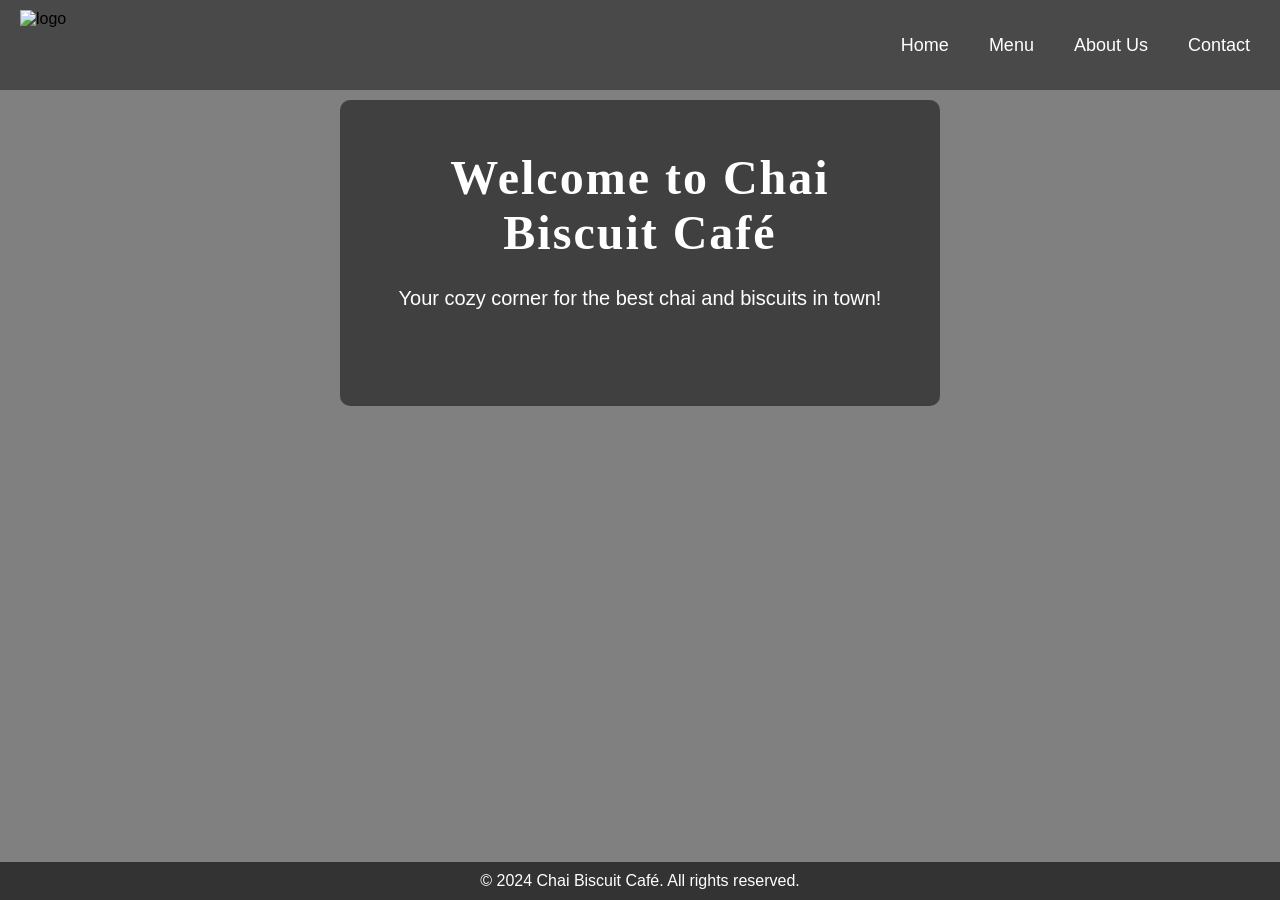
==== index.html @ f72990af "Add files via upload" ====
<!DOCTYPE html>
<html lang="en">
<head>
    <meta charset="UTF-8">
    <meta name="viewport" content="width=device-width, initial-scale=1.0">
    <title>Chai Biscuit Café</title>
    <link rel="stylesheet" href="style.css">

</head>
<body>
    <header>
        <nav>
            <img src="images/Logo-removebg-preview.png" alt="logo" class="logo">
            <ul>
                <li><a href="index.html">Home</a></li>
                <li><a href="menu.html">Menu</a></li>
                <li><a href="about.html">About Us</a></li>
                <li><a href="contact.html">Contact</a></li>
            </ul>
        </nav>
    </header>
    
    <section id="home">
        <h1>Welcome to Chai Biscuit Café</h1>
        <p>Your cozy corner for the best chai and biscuits in town!</p>
    </section>

    <footer>
        <p>&copy; 2024 Chai Biscuit Café. All rights reserved.</p>
    </footer>
</body>
</html>
---- style.css ----
* {
    margin: 0;
    padding: 0;
    box-sizing: border-box;
}

body {
    font-family: Arial, sans-serif;
    background-color: grey;
    background-image: url("images/bg3.jpg");
    background-size: cover;
    background-position: center;
    background-repeat: no-repeat;
    min-height: 100vh;
    display: flex;
    flex-direction: column;
    justify-content: space-between;
}

header {
    position: absolute;
    top: 0;
    width: 100%;
    background-color: rgba(51, 51, 51, 0.7);
    padding: 10px 20px;
    z-index: 100;
}

nav {
    display: flex;
    justify-content: space-between;
    align-items: center;
}

nav img {
    height: 70px;
    width: auto;
}

nav ul {
    display: flex;
    gap: 20px;
    list-style-type: none;
}

nav ul li a {
    color: white;
    text-decoration: none;
    font-size: 18px;
    padding: 5px 10px;
    transition: background-color 0.3s ease;
}

nav ul li a:hover {
    background-color: #ff9900;
    border-radius: 5px;
}

#home {
    text-align: center;
    color: white;
    padding: 50px;
    margin-top: 100px;
    background-color: rgba(0, 0, 0, 0.5);
    border-radius: 10px;
    max-width: 600px;
    margin-left: auto;
    margin-right: auto;
}

#home h1 {
    font-size: 48px;
    margin-bottom: 20px;
    font-family: 'Georgia', serif;
    letter-spacing: 2px;
}

#home p {
    font-size: 20px;
    line-height: 1.8;
    margin-bottom: 40px;
}

body.about-page {
    background-color: white;
}

.about-page #about {
    background-color: #f4f4f4;
    padding: 50px 20px;
    text-align: center;
    border-radius: 8px;
    margin: 20px auto;
    max-width: 900px;
    box-shadow: 0 4px 8px rgba(0, 0, 0, 0.1);
}

.about-page #about h2 {
    font-size: 36px;
    color: #333;
    margin-bottom: 20px;
    font-family: 'Georgia', serif;
    letter-spacing: 2px;
}

.about-page #about p {
    font-size: 20px;
    color: #555;
    line-height: 1.8;
    margin-bottom: 20px;
    font-family: 'Arial', sans-serif;
    max-width: 800px;
    margin-left: auto;
    margin-right: auto;
}

.about-page #about .about-image {
    max-width: 100%;
    height: auto;
    border-radius: 8px;
    margin-top: 30px;
    box-shadow: 0 4px 10px rgba(0, 0, 0, 0.15);
    transition: transform 0.3s ease-in-out;
}

.about-page #about .about-image:hover {
    transform: scale(1.05);
}

.about-page #about .about-container {
    display: flex;
    justify-content: space-around;
    align-items: center;
    flex-wrap: wrap;
    gap: 30px;
    margin-top: 30px;
}

.about-page #about .about-container div {
    flex-basis: 45%;
    text-align: left;
}

@media (max-width: 768px) {
    .about-page #about .about-container {
        flex-direction: column;
        align-items: center;
    }

    .about-page #about .about-container div {
        flex-basis: 100%;
    }

    .about-page #about h2 {
        font-size: 28px;
    }

    .about-page #about p {
        font-size: 18px;
    }
}

#menu {
    padding: 50px 20px;
    text-align: center;
    background-color: #f4f4f4;
    border-radius: 8px;
    margin: 20px auto;
    max-width: 1000px;
}

#menu h2 {
    font-size: 36px;
    margin-bottom: 30px;
    font-family: 'Georgia', serif;
}

.menu-items {
    display: grid;
    grid-template-columns: repeat(3, 1fr);
    gap: 30px;
    margin-top: 30px;
}

.menu-item {
    background-color: white;
    padding: 20px;
    border-radius: 8px;
    box-shadow: 0 4px 10px rgba(0, 0, 0, 0.1);
    transition: transform 0.3s ease-in-out;
}

.menu-item img {
    width: 100%;
    height: auto;
    border-radius: 8px;
    transition: transform 0.3s ease;
}

.menu-item h3 {
    margin-top: 15px;
    font-size: 22px;
    font-family: 'Georgia', serif;
    margin-bottom: 10px;
}

.menu-item p {
    font-size: 18px;
    color: #555;
    margin-top: 10px;
}
.menu-item:hover {
    transform: translateY(-10px);
}

.menu-item:hover img {
    transform: scale(1.05);
}
.menu-button {
    background-color: #ff6600;
    color: #fff;
    border: none;
    padding: 10px 20px;
    font-size: 16px;
    border-radius: 5px;
    cursor: pointer;
    transition: background-color 0.3s ease;
}
.menu-button:hover
{
    background-color: #cc5200;
}

@media (max-width: 768px) {
    .menu-items {
        grid-template-columns: repeat(2, 1fr);
    }

    .menu-item {
        padding: 15px;
    }

    .menu-item h3 {
        font-size: 20px;
    }
}

#contact {
    padding: 50px 20px;
    background-color: #f4f4f4;
    border-radius: 8px;
    max-width: 600px;
    margin: 50px auto;
}

#contact h2 {
    font-size: 36px;
    margin-bottom: 30px;
    font-family: 'Georgia', serif;
}

#contact form {
    display: flex;
    flex-direction: column;
}

#contact label {
    font-size: 18px;
    margin-bottom: 5px;
}

#contact input {
    padding: 10px;
    margin-bottom: 15px;
    font-size: 16px;
    border: 1px solid #ccc;
    border-radius: 4px;
}

#contact button {
    padding: 10px;
    font-size: 18px;
    background-color: #ff9900;
    color: white;
    border: none;
    border-radius: 4px;
    cursor: pointer;
}

#contact button:hover {
    background-color: #e68900;
}

#contact p {
    font-size: 16px;
    color: #555;
    margin-top: 15px;
}

footer {
    background-color: #333;
    color: white;
    text-align: center;
    padding: 10px 0;
    width: 100%;
    position: relative;
    bottom: 0;
}
.about-page #about .about-image {
    max-width: 100%;
    height: auto;
    border-radius: 8px;
    margin-top: 30px;
    box-shadow: 0 4px 10px rgba(0, 0, 0, 0.15);
    transition: transform 0.3s ease-in-out;
}

.about-page #about .about-image:hover {
    transform: scale(1.05);
}
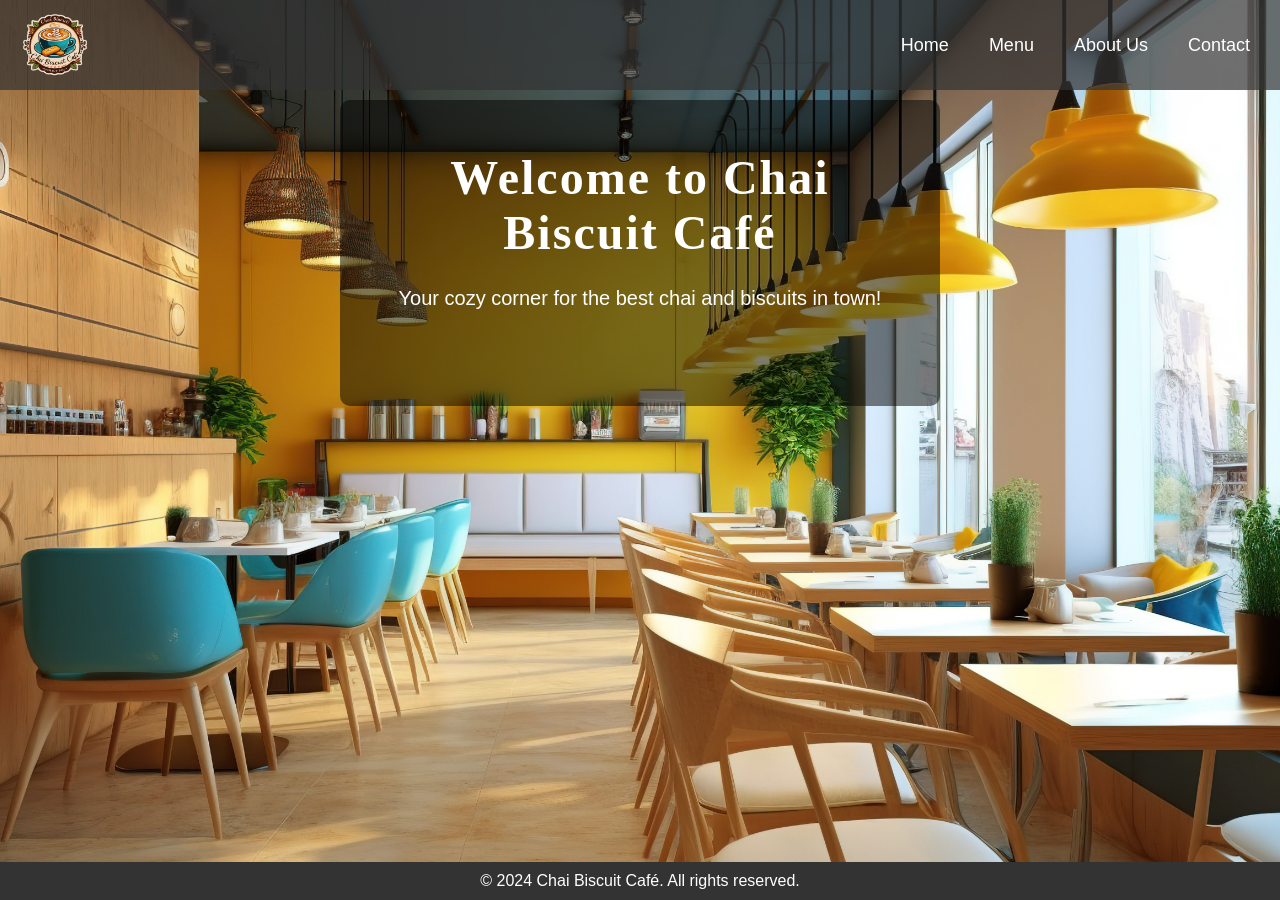
==== commit 622eec71: "Initial commit" ====
--- a/index.html
+++ b/index.html
@@ -1,32 +1,32 @@
-<!DOCTYPE html>
-<html lang="en">
-<head>
-    <meta charset="UTF-8">
-    <meta name="viewport" content="width=device-width, initial-scale=1.0">
-    <title>Chai Biscuit Café</title>
-    <link rel="stylesheet" href="style.css">
-
-</head>
-<body>
-    <header>
-        <nav>
-            <img src="images/Logo-removebg-preview.png" alt="logo" class="logo">
-            <ul>
-                <li><a href="index.html">Home</a></li>
-                <li><a href="menu.html">Menu</a></li>
-                <li><a href="about.html">About Us</a></li>
-                <li><a href="contact.html">Contact</a></li>
-            </ul>
-        </nav>
-    </header>
-    
-    <section id="home">
-        <h1>Welcome to Chai Biscuit Café</h1>
-        <p>Your cozy corner for the best chai and biscuits in town!</p>
-    </section>
-
-    <footer>
-        <p>&copy; 2024 Chai Biscuit Café. All rights reserved.</p>
-    </footer>
-</body>
-</html>
+<!DOCTYPE html>
+<html lang="en">
+<head>
+    <meta charset="UTF-8">
+    <meta name="viewport" content="width=device-width, initial-scale=1.0">
+    <title>Chai Biscuit Café</title>
+    <link rel="stylesheet" href="style.css">
+
+</head>
+<body>
+    <header>
+        <nav>
+            <img src="images/Logo-removebg-preview.png" alt="logo" class="logo">
+            <ul>
+                <li><a href="index.html">Home</a></li>
+                <li><a href="menu.html">Menu</a></li>
+                <li><a href="about.html">About Us</a></li>
+                <li><a href="contact.html">Contact</a></li>
+            </ul>
+        </nav>
+    </header>
+    
+    <section id="home">
+        <h1>Welcome to Chai Biscuit Café</h1>
+        <p>Your cozy corner for the best chai and biscuits in town!</p>
+    </section>
+
+    <footer>
+        <p>&copy; 2024 Chai Biscuit Café. All rights reserved.</p>
+    </footer>
+</body>
+</html>
--- a/style.css
+++ b/style.css
@@ -1,320 +1,320 @@
-* {
-    margin: 0;
-    padding: 0;
-    box-sizing: border-box;
-}
-
-body {
-    font-family: Arial, sans-serif;
-    background-color: grey;
-    background-image: url("images/bg3.jpg");
-    background-size: cover;
-    background-position: center;
-    background-repeat: no-repeat;
-    min-height: 100vh;
-    display: flex;
-    flex-direction: column;
-    justify-content: space-between;
-}
-
-header {
-    position: absolute;
-    top: 0;
-    width: 100%;
-    background-color: rgba(51, 51, 51, 0.7);
-    padding: 10px 20px;
-    z-index: 100;
-}
-
-nav {
-    display: flex;
-    justify-content: space-between;
-    align-items: center;
-}
-
-nav img {
-    height: 70px;
-    width: auto;
-}
-
-nav ul {
-    display: flex;
-    gap: 20px;
-    list-style-type: none;
-}
-
-nav ul li a {
-    color: white;
-    text-decoration: none;
-    font-size: 18px;
-    padding: 5px 10px;
-    transition: background-color 0.3s ease;
-}
-
-nav ul li a:hover {
-    background-color: #ff9900;
-    border-radius: 5px;
-}
-
-#home {
-    text-align: center;
-    color: white;
-    padding: 50px;
-    margin-top: 100px;
-    background-color: rgba(0, 0, 0, 0.5);
-    border-radius: 10px;
-    max-width: 600px;
-    margin-left: auto;
-    margin-right: auto;
-}
-
-#home h1 {
-    font-size: 48px;
-    margin-bottom: 20px;
-    font-family: 'Georgia', serif;
-    letter-spacing: 2px;
-}
-
-#home p {
-    font-size: 20px;
-    line-height: 1.8;
-    margin-bottom: 40px;
-}
-
-body.about-page {
-    background-color: white;
-}
-
-.about-page #about {
-    background-color: #f4f4f4;
-    padding: 50px 20px;
-    text-align: center;
-    border-radius: 8px;
-    margin: 20px auto;
-    max-width: 900px;
-    box-shadow: 0 4px 8px rgba(0, 0, 0, 0.1);
-}
-
-.about-page #about h2 {
-    font-size: 36px;
-    color: #333;
-    margin-bottom: 20px;
-    font-family: 'Georgia', serif;
-    letter-spacing: 2px;
-}
-
-.about-page #about p {
-    font-size: 20px;
-    color: #555;
-    line-height: 1.8;
-    margin-bottom: 20px;
-    font-family: 'Arial', sans-serif;
-    max-width: 800px;
-    margin-left: auto;
-    margin-right: auto;
-}
-
-.about-page #about .about-image {
-    max-width: 100%;
-    height: auto;
-    border-radius: 8px;
-    margin-top: 30px;
-    box-shadow: 0 4px 10px rgba(0, 0, 0, 0.15);
-    transition: transform 0.3s ease-in-out;
-}
-
-.about-page #about .about-image:hover {
-    transform: scale(1.05);
-}
-
-.about-page #about .about-container {
-    display: flex;
-    justify-content: space-around;
-    align-items: center;
-    flex-wrap: wrap;
-    gap: 30px;
-    margin-top: 30px;
-}
-
-.about-page #about .about-container div {
-    flex-basis: 45%;
-    text-align: left;
-}
-
-@media (max-width: 768px) {
-    .about-page #about .about-container {
-        flex-direction: column;
-        align-items: center;
-    }
-
-    .about-page #about .about-container div {
-        flex-basis: 100%;
-    }
-
-    .about-page #about h2 {
-        font-size: 28px;
-    }
-
-    .about-page #about p {
-        font-size: 18px;
-    }
-}
-
-#menu {
-    padding: 50px 20px;
-    text-align: center;
-    background-color: #f4f4f4;
-    border-radius: 8px;
-    margin: 20px auto;
-    max-width: 1000px;
-}
-
-#menu h2 {
-    font-size: 36px;
-    margin-bottom: 30px;
-    font-family: 'Georgia', serif;
-}
-
-.menu-items {
-    display: grid;
-    grid-template-columns: repeat(3, 1fr);
-    gap: 30px;
-    margin-top: 30px;
-}
-
-.menu-item {
-    background-color: white;
-    padding: 20px;
-    border-radius: 8px;
-    box-shadow: 0 4px 10px rgba(0, 0, 0, 0.1);
-    transition: transform 0.3s ease-in-out;
-}
-
-.menu-item img {
-    width: 100%;
-    height: auto;
-    border-radius: 8px;
-    transition: transform 0.3s ease;
-}
-
-.menu-item h3 {
-    margin-top: 15px;
-    font-size: 22px;
-    font-family: 'Georgia', serif;
-    margin-bottom: 10px;
-}
-
-.menu-item p {
-    font-size: 18px;
-    color: #555;
-    margin-top: 10px;
-}
-.menu-item:hover {
-    transform: translateY(-10px);
-}
-
-.menu-item:hover img {
-    transform: scale(1.05);
-}
-.menu-button {
-    background-color: #ff6600;
-    color: #fff;
-    border: none;
-    padding: 10px 20px;
-    font-size: 16px;
-    border-radius: 5px;
-    cursor: pointer;
-    transition: background-color 0.3s ease;
-}
-.menu-button:hover
-{
-    background-color: #cc5200;
-}
-
-@media (max-width: 768px) {
-    .menu-items {
-        grid-template-columns: repeat(2, 1fr);
-    }
-
-    .menu-item {
-        padding: 15px;
-    }
-
-    .menu-item h3 {
-        font-size: 20px;
-    }
-}
-
-#contact {
-    padding: 50px 20px;
-    background-color: #f4f4f4;
-    border-radius: 8px;
-    max-width: 600px;
-    margin: 50px auto;
-}
-
-#contact h2 {
-    font-size: 36px;
-    margin-bottom: 30px;
-    font-family: 'Georgia', serif;
-}
-
-#contact form {
-    display: flex;
-    flex-direction: column;
-}
-
-#contact label {
-    font-size: 18px;
-    margin-bottom: 5px;
-}
-
-#contact input {
-    padding: 10px;
-    margin-bottom: 15px;
-    font-size: 16px;
-    border: 1px solid #ccc;
-    border-radius: 4px;
-}
-
-#contact button {
-    padding: 10px;
-    font-size: 18px;
-    background-color: #ff9900;
-    color: white;
-    border: none;
-    border-radius: 4px;
-    cursor: pointer;
-}
-
-#contact button:hover {
-    background-color: #e68900;
-}
-
-#contact p {
-    font-size: 16px;
-    color: #555;
-    margin-top: 15px;
-}
-
-footer {
-    background-color: #333;
-    color: white;
-    text-align: center;
-    padding: 10px 0;
-    width: 100%;
-    position: relative;
-    bottom: 0;
-}
-.about-page #about .about-image {
-    max-width: 100%;
-    height: auto;
-    border-radius: 8px;
-    margin-top: 30px;
-    box-shadow: 0 4px 10px rgba(0, 0, 0, 0.15);
-    transition: transform 0.3s ease-in-out;
-}
-
-.about-page #about .about-image:hover {
-    transform: scale(1.05);
-}
+* {
+    margin: 0;
+    padding: 0;
+    box-sizing: border-box;
+}
+
+body {
+    font-family: Arial, sans-serif;
+    background-color: grey;
+    background-image: url("images/bg3.jpg");
+    background-size: cover;
+    background-position: center;
+    background-repeat: no-repeat;
+    min-height: 100vh;
+    display: flex;
+    flex-direction: column;
+    justify-content: space-between;
+}
+
+header {
+    position: absolute;
+    top: 0;
+    width: 100%;
+    background-color: rgba(51, 51, 51, 0.7);
+    padding: 10px 20px;
+    z-index: 100;
+}
+
+nav {
+    display: flex;
+    justify-content: space-between;
+    align-items: center;
+}
+
+nav img {
+    height: 70px;
+    width: auto;
+}
+
+nav ul {
+    display: flex;
+    gap: 20px;
+    list-style-type: none;
+}
+
+nav ul li a {
+    color: white;
+    text-decoration: none;
+    font-size: 18px;
+    padding: 5px 10px;
+    transition: background-color 0.3s ease;
+}
+
+nav ul li a:hover {
+    background-color: #ff9900;
+    border-radius: 5px;
+}
+
+#home {
+    text-align: center;
+    color: white;
+    padding: 50px;
+    margin-top: 100px;
+    background-color: rgba(0, 0, 0, 0.5);
+    border-radius: 10px;
+    max-width: 600px;
+    margin-left: auto;
+    margin-right: auto;
+}
+
+#home h1 {
+    font-size: 48px;
+    margin-bottom: 20px;
+    font-family: 'Georgia', serif;
+    letter-spacing: 2px;
+}
+
+#home p {
+    font-size: 20px;
+    line-height: 1.8;
+    margin-bottom: 40px;
+}
+
+body.about-page {
+    background-color: white;
+}
+
+.about-page #about {
+    background-color: #f4f4f4;
+    padding: 50px 20px;
+    text-align: center;
+    border-radius: 8px;
+    margin: 20px auto;
+    max-width: 900px;
+    box-shadow: 0 4px 8px rgba(0, 0, 0, 0.1);
+}
+
+.about-page #about h2 {
+    font-size: 36px;
+    color: #333;
+    margin-bottom: 20px;
+    font-family: 'Georgia', serif;
+    letter-spacing: 2px;
+}
+
+.about-page #about p {
+    font-size: 20px;
+    color: #555;
+    line-height: 1.8;
+    margin-bottom: 20px;
+    font-family: 'Arial', sans-serif;
+    max-width: 800px;
+    margin-left: auto;
+    margin-right: auto;
+}
+
+.about-page #about .about-image {
+    max-width: 100%;
+    height: auto;
+    border-radius: 8px;
+    margin-top: 30px;
+    box-shadow: 0 4px 10px rgba(0, 0, 0, 0.15);
+    transition: transform 0.3s ease-in-out;
+}
+
+.about-page #about .about-image:hover {
+    transform: scale(1.05);
+}
+
+.about-page #about .about-container {
+    display: flex;
+    justify-content: space-around;
+    align-items: center;
+    flex-wrap: wrap;
+    gap: 30px;
+    margin-top: 30px;
+}
+
+.about-page #about .about-container div {
+    flex-basis: 45%;
+    text-align: left;
+}
+
+@media (max-width: 768px) {
+    .about-page #about .about-container {
+        flex-direction: column;
+        align-items: center;
+    }
+
+    .about-page #about .about-container div {
+        flex-basis: 100%;
+    }
+
+    .about-page #about h2 {
+        font-size: 28px;
+    }
+
+    .about-page #about p {
+        font-size: 18px;
+    }
+}
+
+#menu {
+    padding: 50px 20px;
+    text-align: center;
+    background-color: #f4f4f4;
+    border-radius: 8px;
+    margin: 20px auto;
+    max-width: 1000px;
+}
+
+#menu h2 {
+    font-size: 36px;
+    margin-bottom: 30px;
+    font-family: 'Georgia', serif;
+}
+
+.menu-items {
+    display: grid;
+    grid-template-columns: repeat(3, 1fr);
+    gap: 30px;
+    margin-top: 30px;
+}
+
+.menu-item {
+    background-color: white;
+    padding: 20px;
+    border-radius: 8px;
+    box-shadow: 0 4px 10px rgba(0, 0, 0, 0.1);
+    transition: transform 0.3s ease-in-out;
+}
+
+.menu-item img {
+    width: 100%;
+    height: auto;
+    border-radius: 8px;
+    transition: transform 0.3s ease;
+}
+
+.menu-item h3 {
+    margin-top: 15px;
+    font-size: 22px;
+    font-family: 'Georgia', serif;
+    margin-bottom: 10px;
+}
+
+.menu-item p {
+    font-size: 18px;
+    color: #555;
+    margin-top: 10px;
+}
+.menu-item:hover {
+    transform: translateY(-10px);
+}
+
+.menu-item:hover img {
+    transform: scale(1.05);
+}
+.menu-button {
+    background-color: #ff6600;
+    color: #fff;
+    border: none;
+    padding: 10px 20px;
+    font-size: 16px;
+    border-radius: 5px;
+    cursor: pointer;
+    transition: background-color 0.3s ease;
+}
+.menu-button:hover
+{
+    background-color: #cc5200;
+}
+
+@media (max-width: 768px) {
+    .menu-items {
+        grid-template-columns: repeat(2, 1fr);
+    }
+
+    .menu-item {
+        padding: 15px;
+    }
+
+    .menu-item h3 {
+        font-size: 20px;
+    }
+}
+
+#contact {
+    padding: 50px 20px;
+    background-color: #f4f4f4;
+    border-radius: 8px;
+    max-width: 600px;
+    margin: 50px auto;
+}
+
+#contact h2 {
+    font-size: 36px;
+    margin-bottom: 30px;
+    font-family: 'Georgia', serif;
+}
+
+#contact form {
+    display: flex;
+    flex-direction: column;
+}
+
+#contact label {
+    font-size: 18px;
+    margin-bottom: 5px;
+}
+
+#contact input {
+    padding: 10px;
+    margin-bottom: 15px;
+    font-size: 16px;
+    border: 1px solid #ccc;
+    border-radius: 4px;
+}
+
+#contact button {
+    padding: 10px;
+    font-size: 18px;
+    background-color: #ff9900;
+    color: white;
+    border: none;
+    border-radius: 4px;
+    cursor: pointer;
+}
+
+#contact button:hover {
+    background-color: #e68900;
+}
+
+#contact p {
+    font-size: 16px;
+    color: #555;
+    margin-top: 15px;
+}
+
+footer {
+    background-color: #333;
+    color: white;
+    text-align: center;
+    padding: 10px 0;
+    width: 100%;
+    position: relative;
+    bottom: 0;
+}
+.about-page #about .about-image {
+    max-width: 100%;
+    height: auto;
+    border-radius: 8px;
+    margin-top: 30px;
+    box-shadow: 0 4px 10px rgba(0, 0, 0, 0.15);
+    transition: transform 0.3s ease-in-out;
+}
+
+.about-page #about .about-image:hover {
+    transform: scale(1.05);
+}
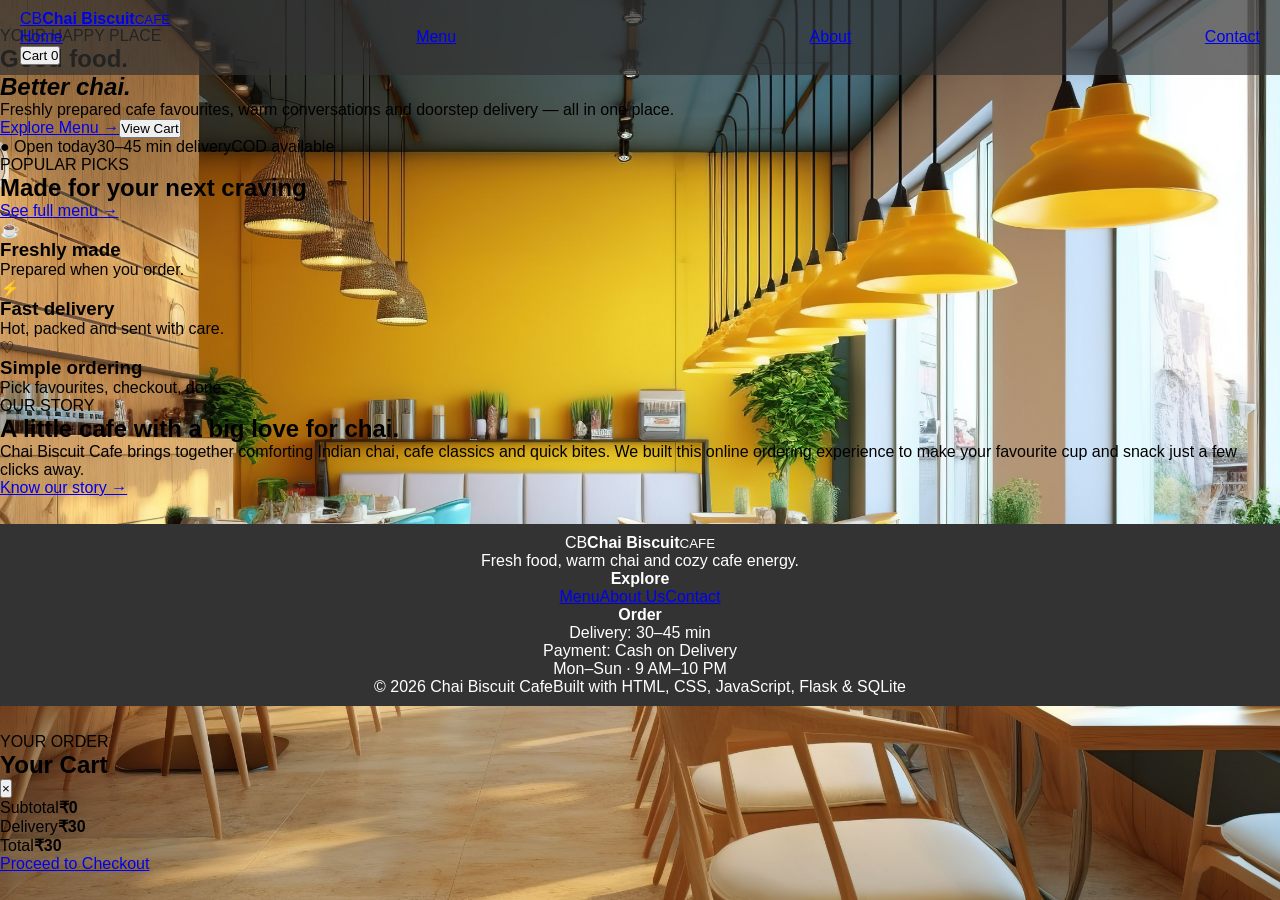
==== commit 7ac779cd: "Upgrade cafe website with full-stack ordering features" ====
--- a/index.html
+++ b/index.html
@@ -1,32 +1,10 @@
 <!DOCTYPE html>
-<html lang="en">
-<head>
-    <meta charset="UTF-8">
-    <meta name="viewport" content="width=device-width, initial-scale=1.0">
-    <title>Chai Biscuit Café</title>
-    <link rel="stylesheet" href="style.css">
-
-</head>
-<body>
-    <header>
-        <nav>
-            <img src="images/Logo-removebg-preview.png" alt="logo" class="logo">
-            <ul>
-                <li><a href="index.html">Home</a></li>
-                <li><a href="menu.html">Menu</a></li>
-                <li><a href="about.html">About Us</a></li>
-                <li><a href="contact.html">Contact</a></li>
-            </ul>
-        </nav>
-    </header>
-    
-    <section id="home">
-        <h1>Welcome to Chai Biscuit Café</h1>
-        <p>Your cozy corner for the best chai and biscuits in town!</p>
-    </section>
-
-    <footer>
-        <p>&copy; 2024 Chai Biscuit Café. All rights reserved.</p>
-    </footer>
-</body>
-</html>
+<html lang="en"><head><meta charset="UTF-8"><meta name="viewport" content="width=device-width,initial-scale=1.0"><meta name="description" content="Chai Biscuit Cafe - fresh food, chai and cafe favourites."><title>Chai Biscuit Cafe | Fresh. Cozy. Delivered.</title><link rel="preconnect" href="https://fonts.googleapis.com"><link rel="preconnect" href="https://fonts.gstatic.com" crossorigin><link href="https://fonts.googleapis.com/css2?family=DM+Sans:wght@400;500;600;700&family=Playfair+Display:wght@600;700&display=swap" rel="stylesheet"><link rel="stylesheet" href="style.css"></head>
+<body><div id="toast" class="toast"></div>
+<header class="site-header"><div class="container nav-wrap"><a class="brand" href="/"><span class="brand-mark">CB</span><span><strong>Chai Biscuit</strong><small>CAFE</small></span></a><nav class="desktop-nav"><a class="active" href="/">Home</a><a href="/menu">Menu</a><a href="/about">About</a><a href="/contact">Contact</a></nav><button class="cart-button" data-cart-open>Cart <span id="cart-count" class="cart-count">0</span></button></div></header>
+<main><section class="hero"><div class="hero-overlay"></div><div class="container hero-content"><span class="eyebrow">YOUR HAPPY PLACE</span><h1>Good food.<br><em>Better chai.</em></h1><p>Freshly prepared cafe favourites, warm conversations and doorstep delivery — all in one place.</p><div class="hero-actions"><a class="btn btn-primary" href="/menu">Explore Menu <span>→</span></a><button class="btn btn-ghost light" data-cart-open>View Cart</button></div><div class="hero-meta"><span>● Open today</span><span>30–45 min delivery</span><span>COD available</span></div></div></section>
+<section class="section section-soft"><div class="container"><div class="section-heading"><div><span class="eyebrow">POPULAR PICKS</span><h2>Made for your next craving</h2></div><a class="text-link" href="/menu">See full menu →</a></div><div id="featured-menu" class="food-grid"></div></div></section>
+<section class="section"><div class="container feature-strip"><div><span class="feature-icon">☕</span><h3>Freshly made</h3><p>Prepared when you order.</p></div><div><span class="feature-icon">⚡</span><h3>Fast delivery</h3><p>Hot, packed and sent with care.</p></div><div><span class="feature-icon">♡</span><h3>Simple ordering</h3><p>Pick favourites, checkout, done.</p></div></div></section>
+<section class="section story-preview"><div class="container two-col"><div class="story-card-image"></div><div class="story-copy"><span class="eyebrow">OUR STORY</span><h2>A little cafe with a big love for chai.</h2><p>Chai Biscuit Cafe brings together comforting Indian chai, cafe classics and quick bites. We built this online ordering experience to make your favourite cup and snack just a few clicks away.</p><a class="text-link" href="/about">Know our story →</a></div></div></section></main>
+<footer class="site-footer"><div class="container footer-grid"><div><div class="brand brand-footer"><span class="brand-mark">CB</span><span><strong>Chai Biscuit</strong><small>CAFE</small></span></div><p>Fresh food, warm chai and cozy cafe energy.</p></div><div><h4>Explore</h4><a href="/menu">Menu</a><a href="/about">About Us</a><a href="/contact">Contact</a></div><div><h4>Order</h4><p>Delivery: 30–45 min</p><p>Payment: Cash on Delivery</p><p>Mon–Sun · 9 AM–10 PM</p></div></div><div class="container footer-bottom"><span>© 2026 Chai Biscuit Cafe</span><span>Built with HTML, CSS, JavaScript, Flask & SQLite</span></div></footer>
+<aside id="cart-drawer" class="cart-drawer" aria-hidden="true"><div class="cart-panel"><div class="cart-head"><div><span class="eyebrow">YOUR ORDER</span><h2>Your Cart</h2></div><button class="icon-btn" data-cart-close>×</button></div><div id="cart-items" class="cart-items"></div><div class="cart-summary"><div><span>Subtotal</span><strong id="cart-subtotal">₹0</strong></div><div><span>Delivery</span><strong id="cart-delivery">₹30</strong></div><div class="total-row"><span>Total</span><strong id="cart-total">₹30</strong></div><a class="btn btn-primary full" href="/checkout">Proceed to Checkout</a></div></div></aside><div class="drawer-backdrop" data-cart-close></div><script src="script.js"></script></body></html>
